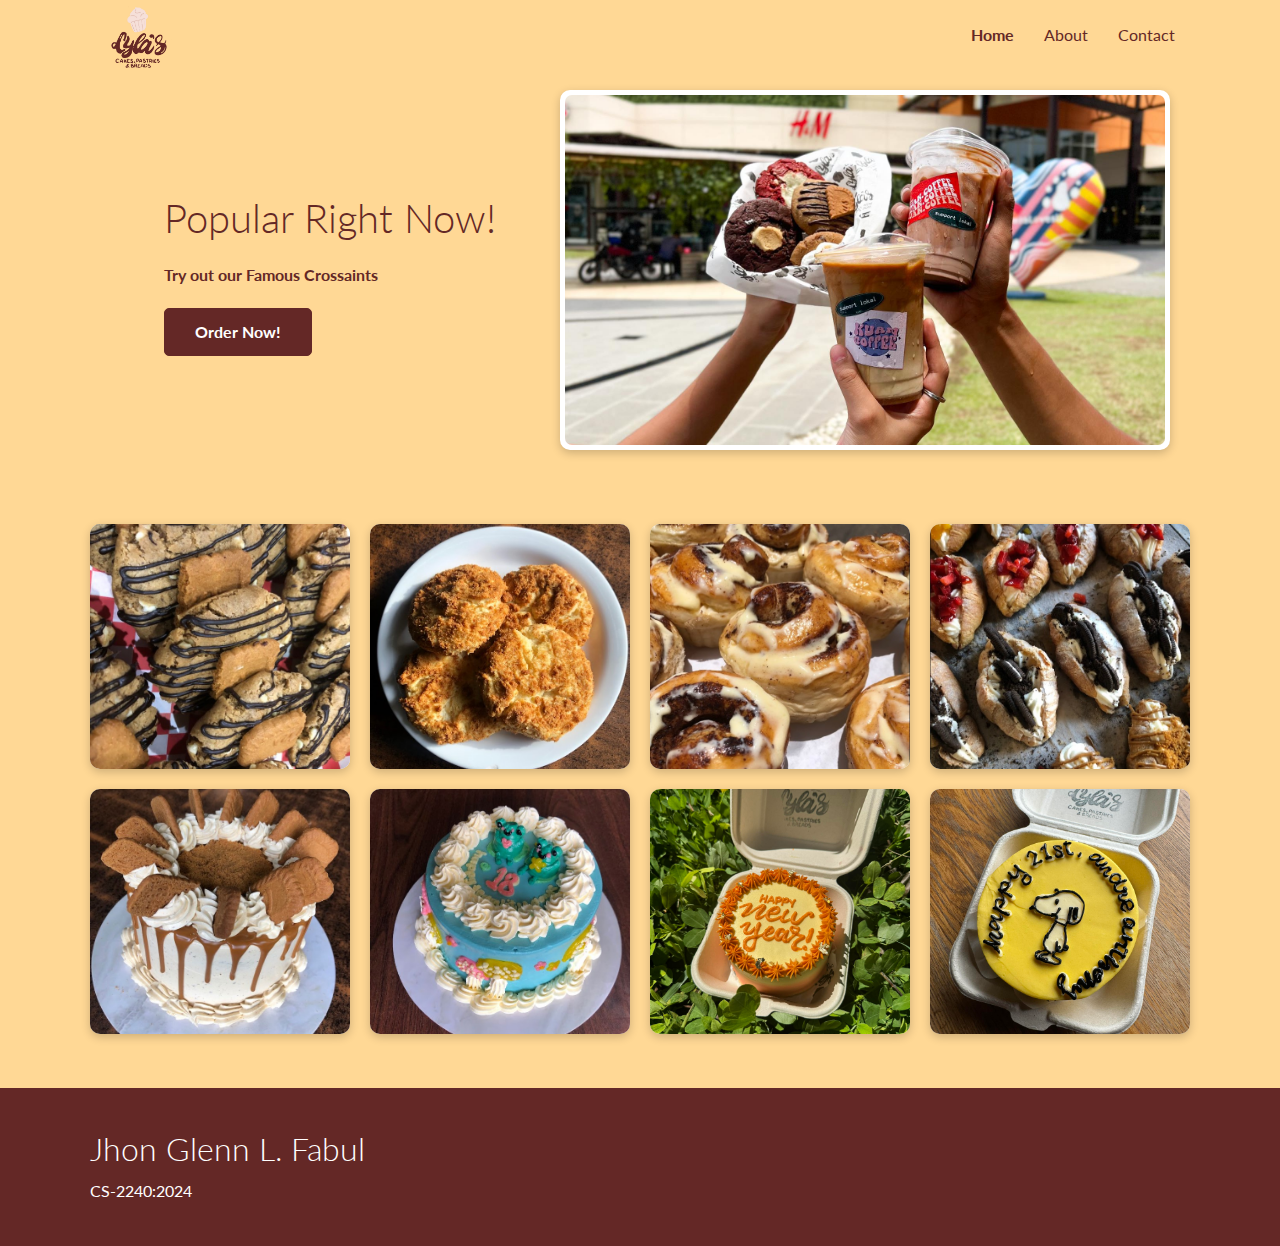
==== index.html @ 56eed684 "Add files via upload" ====
<!DOCTYPE html>
<html lang="en">
<head>
    <meta charset="UTF-8">
    <meta name="viewport" content="width=device-width, initial-scale=1.0">
    <link rel="stylesheet" href="css/utilities.css">
    <link rel="stylesheet" href="css/style.css">
    <link rel="icon" href="/images/favicon.png">
    <title>Lyla's Cakes Pastries & Breads </title>
</head>
<body>
    <div class="navbar">
        <div class="container flex">
             <img class="logo" src="images/LOGO.jpg" alt=""></h1>
            <nav>
                <ul>
                    <li><a href="index.html"><b>Home</b></a></li>
                    <li><a href="about.html">About</a></li>
                    <li><a href="https://www.facebook.com/lylaspastries" target="_blank">Contact</a></li>
                </ul>
            </nav>
        </div>
    </div>
    
    <section class="showcase">
        <div class="container grid">
            <div class="showcase-text">
                <h1>Popular Right Now!</h1>
                <p>Try out our Famous Crossaints</p>
                <a href="https://www.facebook.com/lylaspastries" class="btn btn-outline" target="_blank">Order Now!</a>
            </div>

            <div class="showcase-form card">
                    <img src="/images/partners.jpg" alt="">
            </div>
        </div>
    </section>

    <section class="features-main my-2">
        <div class="container grid grid-4">
            <div class="card flex">
                <img src="/images/biscoff-cookie.jpg" alt="">
            </div>
            <div class="card flex">
                <img src="/images/cheesecake.jpg" alt="">
            </div>
            <div class="card flex">
                <img src="/images/cinnamon.jpg" alt="">
            </div>
            <div class="card flex">
                <img src="/images/kwasong.jpg" alt="">
            </div>
            <div class="card flex">
                <img src="/images/biscoff-cake.jpg" alt="">
            </div>
            <div class="card flex">
                <img src="/images/custom-cake.jpg" alt="">
            </div>
            <div class="card flex">
                <img src="/images/bento-new-year.jpg" alt="">
            </div>
            <div class="card flex">
                <img src="/images/bento-cake.jpg" alt="">
            </div>
        </div>
    </section>
    <footer class="footer bg-dark">
        <div class="container grid grid-3">
            <div>
                <h1>Jhon Glenn L. Fabul</h1>
                <p>CS-2240:2024</p>
            </div>
        </div>
    </footer>
</body>
</html>
---- css/utilities.css ----
.container {
  max-width: 1100px;
  margin: 0 auto;
  overflow: auto;
  padding: 0 40px;
}

.card {
  background-color: #fff;
  color: #333;
  border-radius: 10px;
  box-shadow: 0 3px 10px rgba(0, 0, 0, 0.2);
  overflow: hidden;
  margin: 0;
  padding: 0;
}

.card img {
  margin:0;
  padding: 0px;
  width: 100%;
  height: 245px;
  object-fit:cover;
}

.btn {
  display: inline-block;
  padding: 10px 30px;
  cursor: pointer;
  background: var(--primary-color);
  color: #fff;
  border: none;
  border-radius: 5px;
}

.btn-outline {
  background-color: var(--secondary-color);
  border: 1px var(--secondary-color) solid;
}

.btn:hover {
  transform: scale(0.98);
}

.bg-primary,
.btn-primary {
  background-color: var(--primary-color);
  color: var(--secondary-color);
}

.bg-secondary,
.btn-secondary {
  background-color: var(--secondary-color);
  color: #fff;
}

.bg-dark,
.btn-dark {
  background-color: var(--secondary-color);
  color: #fff;
}

.bg-light,
.btn-light {
  background-color: var(--light-color);
  color: #333;
}

.bg-primary a,
.btn-primary a,
.bg-secondary a,
.btn-secondary a,
.bg-dark a,
.btn-dark a {
  color: #fff;
}

.text-primary {
  color: var(--primary-color);
}

.text-secondary {
  color: var(--secondary-color);
}

.text-dark {
  color: var(--dark-color);
}

.text-light {
  color: var(--light-color);
}

.lead {
  font-size: 20px;
}

.sm {
  font-size: 1rem;
}

.md {
  font-size: 2rem;
}

.lg {
  font-size: 3rem;
}

.xl {
  font-size: 4rem;
}

.text-center {
  text-align: center;
}

.flex {
  display: flex;
  justify-content: center;
  align-items: center;
  height: 100%;
}

.grid {
  display: grid;
  grid-template-columns: repeat(2, 1fr);
  gap: 20px;
  justify-content: center;
  align-items: center;
  height: 100%;
}

.grid-4 {
  grid-template-columns: repeat(4, 1fr);
}



.my-1 {
  margin: 1rem 0;
}

.my-2 {
  margin: 1.5rem 0;
}

.my-3 {
  margin: 2rem 0;
}

.my-4 {
  margin: 3rem 0;
}

.my-5 {
  margin: 4rem 0;
}

.m-1 {
  margin: 1rem;
}

.m-2 {
  margin: 1.5rem;
}

.m-3 {
  margin: 2rem;
}

.m-4 {
  margin: 3rem;
}

.m-5 {
  margin: 4rem;
}

.py-1 {
  padding: 1rem 0;
}

.py-2 {
  padding: 1.5rem 0;
}

.py-3 {
  padding: 2rem 0;
}

.py-4 {
  padding: 3rem 0;
}

.py-5 {
  padding: 4rem 0;
}

.p-1 {
  padding: 1rem;
}

.p-2 {
  padding: 1.5rem;
}

.p-3 {
  padding: 2rem;
}

.p-4 {
  padding: 3rem;
}

.p-5 {
  padding: 4rem;
}
---- css/style.css ----
@import url('https://fonts.googleapis.com/css2?family=Lato:wght@300&display=swap');

:root {
  --primary-color: #FFD895;
  --secondary-color: #642826;
  --dark-color: #002240;
  --light-color: #f4f4f4;
  --success-color: #5cb85c;
  --error-color: #d9534f;
}
* {
  padding: 0;
  margin: 0;
}

body {
  font-family: 'Lato', sans-serif;
  color: var(--secondary-color);
  line-height: 1.6;
  background-color: var(--primary-color);
  height: 100%;
}

ul {
  list-style-type: none;
}

a {
  text-decoration: none;
  color: var(--secondary-color);
}
h1,
h2 {
  font-weight: 300;
  line-height: 1.2;
  margin: 10px 0;
}

p {
  margin: 10px 0;
}
.logo{
  position:static;
  width: 100px;
  margin-top: 20px;
}

code,
pre {
  background: #333;
  color: var(--secondary-color);
  padding: 10px;
}

.hidden {
  visibility: hidden;
  height: 0;
}

.navbar {
  background-color: var(--primary-color);
  color: #fff;
  height: 70px;
  
}

.navbar ul {
  display: flex;
}

.navbar a {
  color: var(--secondary-color);
  padding: 10px;
  margin: 0 5px;
}

.navbar ul a:hover {
  border-bottom: 2px var(--secondary-color) solid;
}

.navbar .flex {
  justify-content: space-between;
  overflow: visible;
}

.showcase {
  height: 400px;
  background-color: var(--primary-color);
  color: var(--secondary-color);
  font-weight: bold;
  position: relative;
}

.showcase h1 {
  font-size: 40px;
}

.showcase p {
  margin: 20px 0;
}

.showcase .grid {
  overflow: visible;
  grid-template-columns: 40% auto;
  gap: 10px;
}

.showcase-text {
  animation: slideInFromLeft 1s ease-in;
  justify-self: center;
}
.showcase-form .card{
  background-color: var(--light-color);
  padding: 20px;
  border-radius: 10px;
  box-shadow: 0 0 10px rgba(0, 0, 0, 0.1);
  display: grid;
  grid-template-columns: 1fr;
  gap: 10px;
  justify-content: center;
  align-items: center;

}

.showcase-form {
  position: static;
  padding: 5px;
  height: 350px;
  width: 600px;
  overflow: hidden;
  justify-self: flex-end;
  animation: slideInFromRight 1s ease-in;

}
.showcase-form img{
  margin:0px;
  padding: 0px;
  width: 100%;
  height: 100%;
  object-fit:cover;
  border-radius: 7px;
}

.features-main .card > i {
  margin-right: 20px;
}
.features-sub-head{
  height: 350px;
  padding: 100px;
}
.features-sub-head h1{
  font-size: 40px;
}
.features-sub-head p{
  font-size: 20px;
  margin: 20px 0;

}
.features-main .grid {
  padding: 30px;
}
footer{
  padding: 2rem;
  margin: 0;
}

.owner-photo{
  padding: 0;
  margin-left: 200px;
  height: 350px;
  width: 350px;
  overflow: hidden;
  border-radius: 10%;
  box-shadow: 0 0 10px rgba(0, 0, 0, 0.1);
}
.owner-photo img {
  margin-bottom: 10px;
  height: 460px;
  object-fit: cover;
}

@keyframes slideInFromLeft {
  0% {
    transform: translateX(-100%);
  }

  100% {
    transform: translateX(0);
  }
}

@keyframes slideInFromRight {
  0% {
    transform: translateX(100%);
  }

  100% {
    transform: translateX(0);
  }
}

@keyframes slideInFromTop {
  0% {
    transform: translateY(-100%);
  }

  100% {
    transform: translateX(0);
  }
}

@keyframes slideInFromBottom {
  0% {
    transform: translateY(100%);
  }

  100% {
    transform: translateX(0);
  }
}
@media (max-width: 1000px){

  .showcase-form{
    width: 500px;
  }
}

/* Tablets and under */
@media (max-width: 768px) {
  .grid,
  .showcase .grid,
  .features-main .grid {
    grid-template-columns: 1fr;
    grid-template-rows: 1fr;
  }

  .showcase {
    height: auto;
  }

  .showcase-text {
    text-align: center;
    margin-top: auto;
    animation: slideInFromTop 1s ease-in;
  }

  .showcase-form {
    justify-self: center;
    margin: auto;
    animation: slideInFromBottom 1s ease-in;
    width: 475px;
  }

  .features-head {
    text-align: center;
  }

  .features-head img{
    justify-self: center;
  }


  .features-main .grid > *:first-child,
  .features-main .grid > *:nth-child(2) {
    grid-column: 1;
  }
}

/* Mobile */
@media (max-width: 500px) {
  .navbar {
    height: 125px;
  }

  .navbar .flex {
    flex-direction: column;
  }

  .navbar ul {
    padding: 10px;
    background-color: rgba(0, 0, 0, 0.1);
  }
  
  .showcase-form {
    width: 400px;
  }
  .logo{
    position:relative;
    width: 70px;
    margin-top: -25px;
  }
}
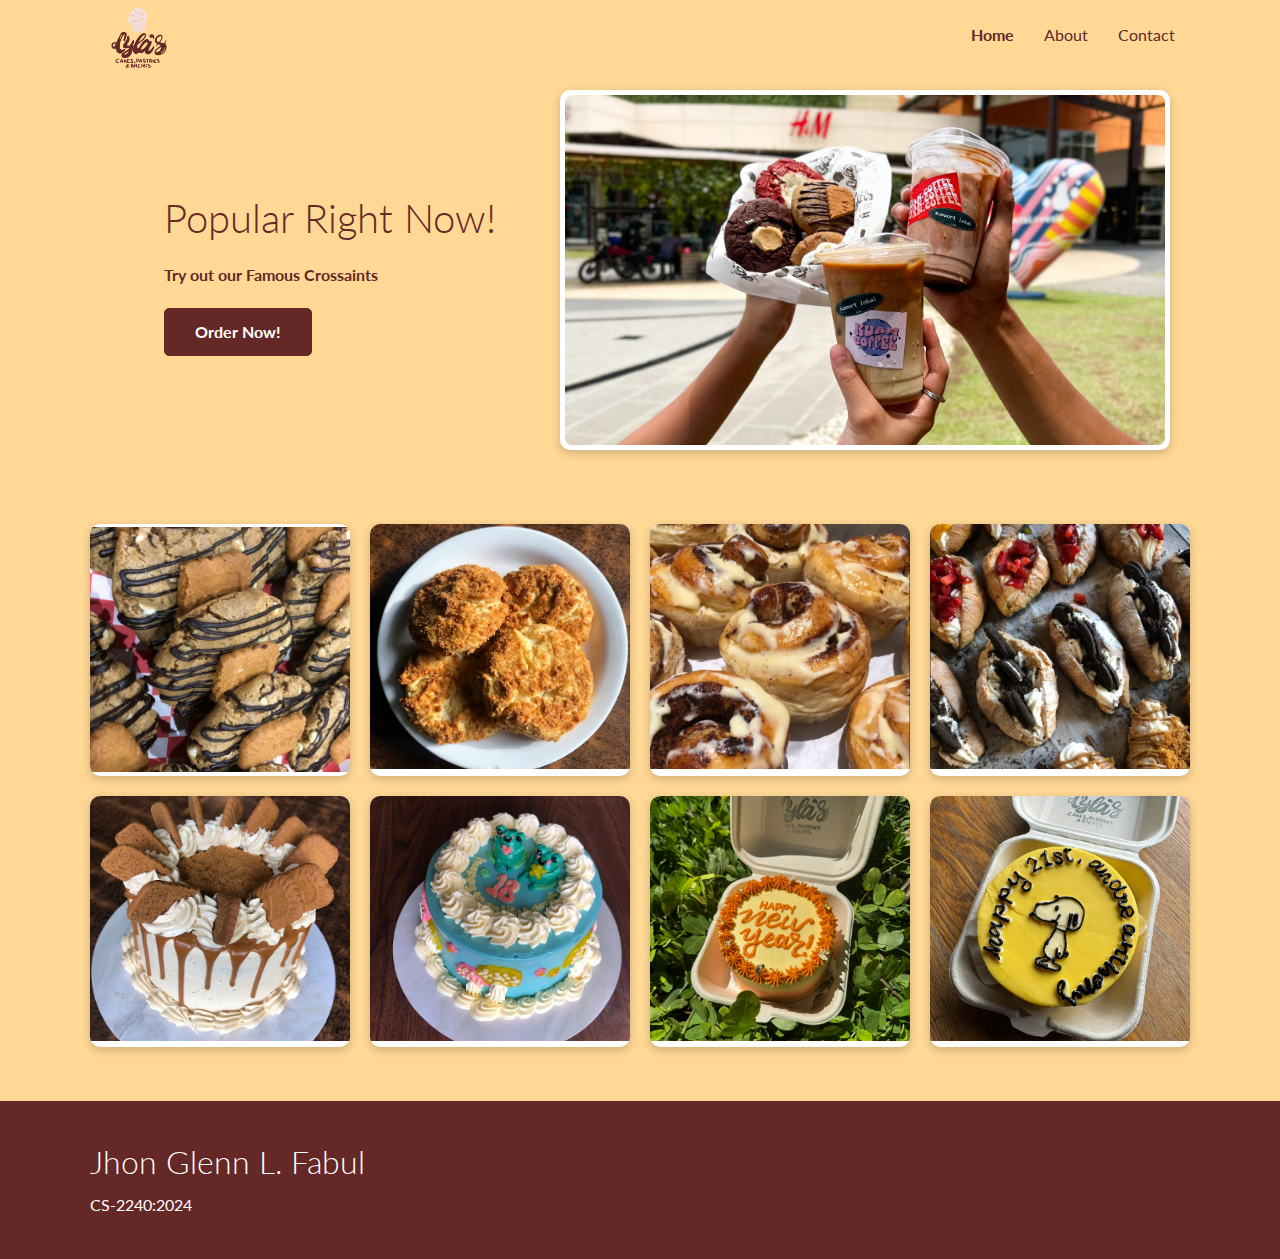
==== commit 458fdb1c: "Update index.html" ====
--- a/index.html
+++ b/index.html
@@ -5,13 +5,13 @@
     <meta name="viewport" content="width=device-width, initial-scale=1.0">
     <link rel="stylesheet" href="css/utilities.css">
     <link rel="stylesheet" href="css/style.css">
-    <link rel="icon" href="/images/favicon.png">
+    <link rel="icon" href="./images/favicon.png">
     <title>Lyla's Cakes Pastries & Breads </title>
 </head>
 <body>
     <div class="navbar">
         <div class="container flex">
-             <img class="logo" src="images/LOGO.jpg" alt=""></h1>
+             <img class="logo" src="./images/LOGO.jpg" alt=""></h1>
             <nav>
                 <ul>
                     <li><a href="index.html"><b>Home</b></a></li>
@@ -31,7 +31,7 @@
             </div>
 
             <div class="showcase-form card">
-                    <img src="/images/partners.jpg" alt="">
+                    <img src="./images/partners.jpg" alt="">
             </div>
         </div>
     </section>
@@ -39,28 +39,28 @@
     <section class="features-main my-2">
         <div class="container grid grid-4">
             <div class="card flex">
-                <img src="/images/biscoff-cookie.jpg" alt="">
+                <img src="./images/biscoff-cookie.jpg" alt="">
             </div>
-            <div class="card flex">
-                <img src="/images/cheesecake.jpg" alt="">
+            <div class="card">
+                <img src="./images/cheesecake.jpg" alt="">
             </div>
-            <div class="card flex">
-                <img src="/images/cinnamon.jpg" alt="">
+            <div class="card">
+                <img src="./images/cinnamon.jpg" alt="">
             </div>
-            <div class="card flex">
-                <img src="/images/kwasong.jpg" alt="">
+            <div class="card">
+                <img src="./images/kwasong.jpg" alt="">
             </div>
-            <div class="card flex">
-                <img src="/images/biscoff-cake.jpg" alt="">
+            <div class="card">
+                <img src="./images/biscoff-cake.jpg" alt="">
             </div>
-            <div class="card flex">
-                <img src="/images/custom-cake.jpg" alt="">
+            <div class="card">
+                <img src="./images/custom-cake.jpg" alt="">
             </div>
-            <div class="card flex">
-                <img src="/images/bento-new-year.jpg" alt="">
+            <div class="card">
+                <img src="./images/bento-new-year.jpg" alt="">
             </div>
-            <div class="card flex">
-                <img src="/images/bento-cake.jpg" alt="">
+            <div class="card">
+                <img src="./images/bento-cake.jpg" alt="">
             </div>
         </div>
     </section>
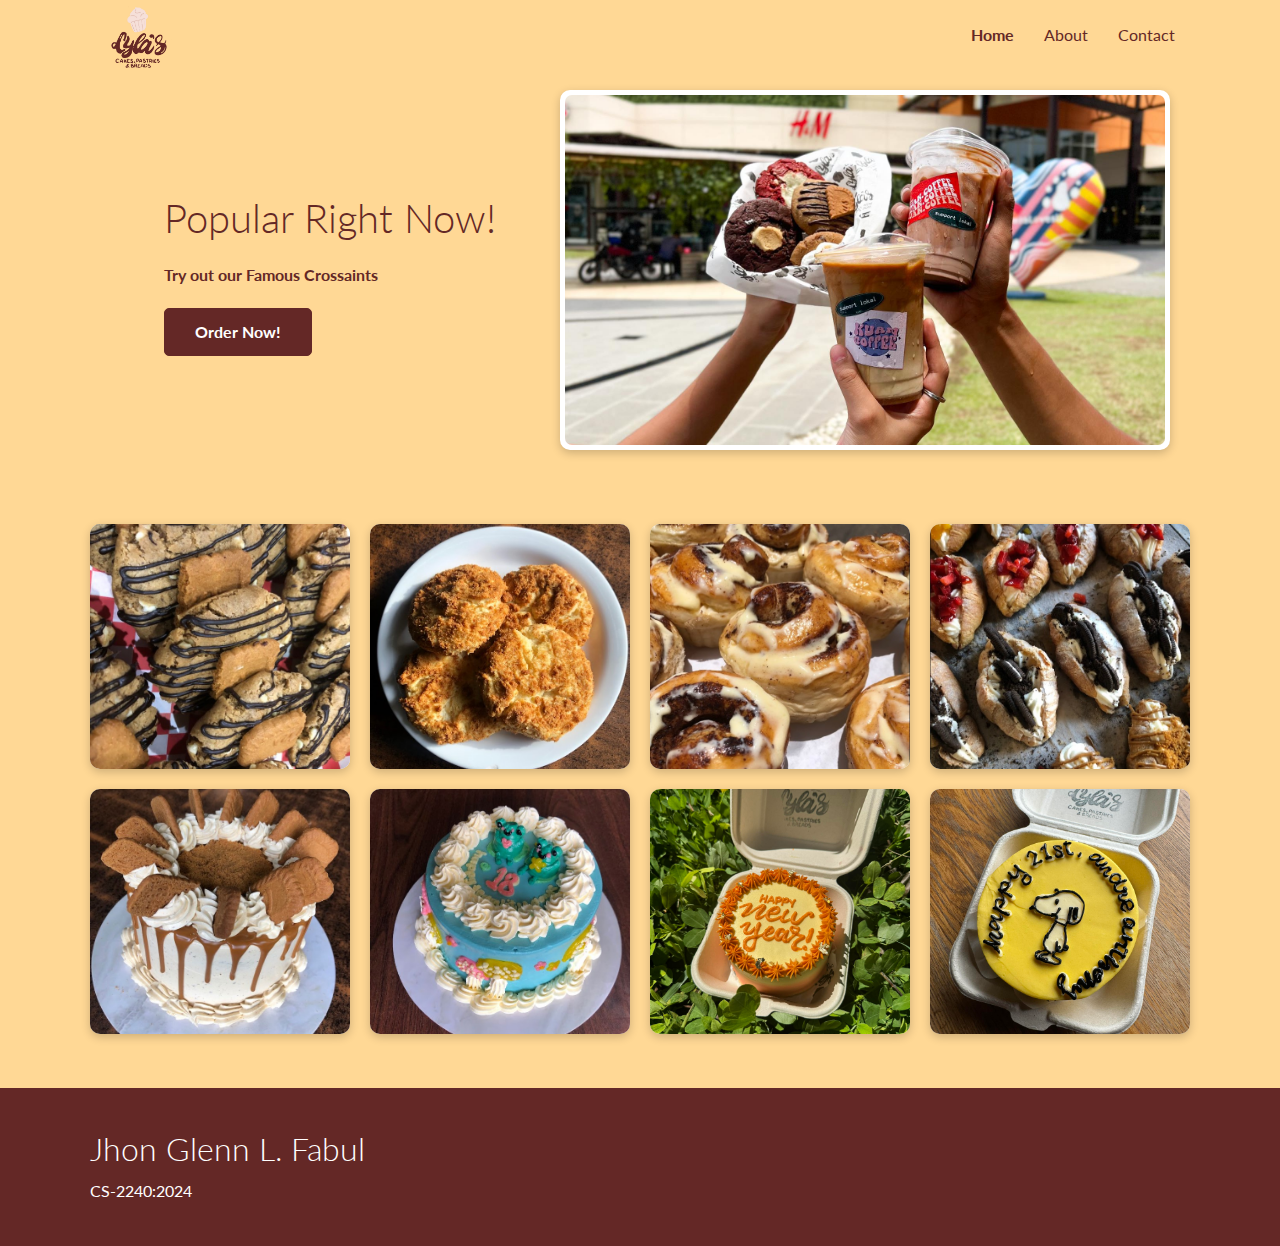
==== commit d86a15ec: "Update index.html" ====
--- a/index.html
+++ b/index.html
@@ -41,25 +41,25 @@
             <div class="card flex">
                 <img src="./images/biscoff-cookie.jpg" alt="">
             </div>
-            <div class="card">
+            <div class="card flex">
                 <img src="./images/cheesecake.jpg" alt="">
             </div>
-            <div class="card">
+            <div class="card flex">
                 <img src="./images/cinnamon.jpg" alt="">
             </div>
-            <div class="card">
+            <div class="card flex">
                 <img src="./images/kwasong.jpg" alt="">
             </div>
-            <div class="card">
+            <div class="card flex">
                 <img src="./images/biscoff-cake.jpg" alt="">
             </div>
-            <div class="card">
+            <div class="card flex">
                 <img src="./images/custom-cake.jpg" alt="">
             </div>
-            <div class="card">
+            <div class="card flex">
                 <img src="./images/bento-new-year.jpg" alt="">
             </div>
-            <div class="card">
+            <div class="card flex">
                 <img src="./images/bento-cake.jpg" alt="">
             </div>
         </div>
